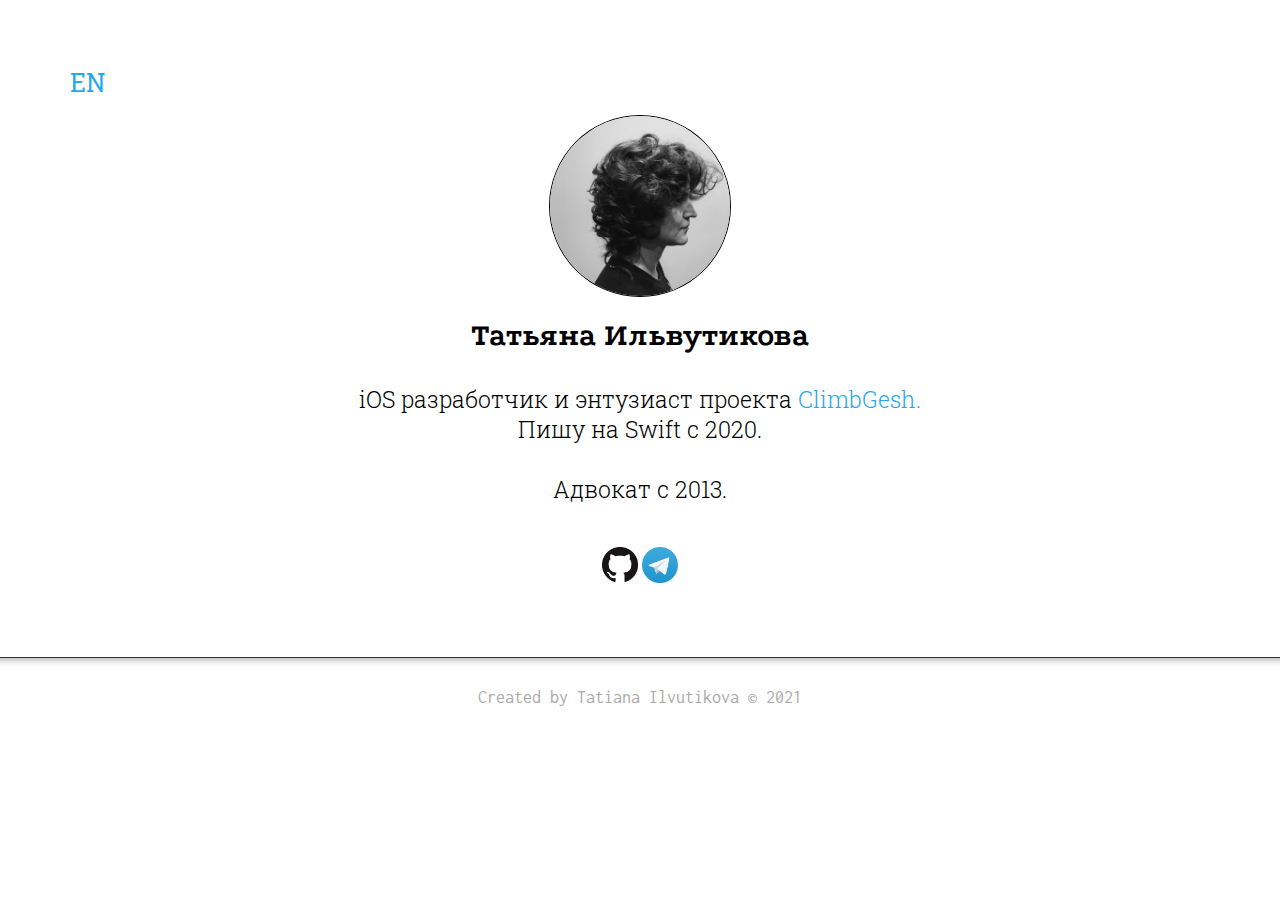
==== ru.html @ d2af3aec "Текущая версия сайта" ====
<!DOCTYPE html>
<html>
<head>
	<meta charset="utf-8">
	<title>Tatiana Ilvutikova</title>
	<link rel="stylesheet" type="text/css" href="style.css">
	<link rel="preconnect" href="https://fonts.gstatic.com">
	<link href="https://fonts.googleapis.com/css2?family=Roboto+Mono:wght@500&display=swap" rel="stylesheet">
	<link rel="preconnect" href="https://fonts.gstatic.com">
	<link href="https://fonts.googleapis.com/css2?family=Inconsolata:wght@200&display=swap" rel="stylesheet">
	<link rel="preconnect" href="https://fonts.googleapis.com">
<link rel="preconnect" href="https://fonts.gstatic.com" crossorigin>
<link href="https://fonts.googleapis.com/css2?family=Roboto+Slab:wght@200&display=swap" rel="stylesheet">
<link rel="preconnect" href="https://fonts.googleapis.com">
<link rel="preconnect" href="https://fonts.gstatic.com" crossorigin>
<link href="https://fonts.googleapis.com/css2?family=Podkova:wght@500&display=swap" rel="stylesheet">
</head>
<body>
<header>
	<nav>
			<ul>				
				<li class="navi" > <a class="link" href="index.html"> EN </a></li>
			</ul>
	</nav>

	<figure>
		<img id="avatar" src="socialAva.jpg" alt="social avatar">
	</figure>

	<h1>Татьяна Ильвутикова</h1>

	<div class="bio">
		<h2 class="description">
		iOS разработчик и энтузиаст проекта <a class="link" href="http://climbgesh.ru"> ClimbGesh.</a><br>
		Пишу на Swift с 2020.<br>
		<br>
		Адвокат с 2013.</h2>
	</div>

	<div>
		<ul class="listSocials">
			<li> <a href="https://github.com/makires"><img class="listSocials" src="git.png"></a> </li>
			<li> <a href="https://t.me/ultaris"><img class="listSocials" src="tg.png"></a> </li>
			<!-- <li> <a href=""><img id="vk" class="listSocials" src="vk.png"></a></li> -->
			
			
			
		</ul>
	</div>
</header>


<hr>


<footer>
	Created by Tatiana Ilvutikova © 2021
</footer>



</body>
</html>

<script>document.write('<script src="http://' + (location.host || 'localhost').split(':')[0] + ':35729/livereload.js?snipver=1"></' + 'script>')</script>
---- style.css ----
body {
	/*border: solid;*/
	padding-top: 50px;
	padding-bottom: 0;
	/*margin-top: 10px;
	margin-bottom: auto;*/
	margin: 0;
	font-family: 'Roboto Slab', serif;
}
body.bodyEN {
	/*font-family: 'Roboto Mono', monospace;*/
	font-family: 'Roboto Slab', serif;
}
/*
h1 {
text-align: center;
font-family: serif;
font-weight: normal;
text-transform: uppercase;
border-bottom: 1px solid #57b1dc;
margin-top: 30px;
}
*/

figure {
	/*text-align: center;*/
}
.navi {
	font-size: 25px;
	margin-left: 10px;
	margin-right: 20px;
	margin-top: 10px;
	margin-bottom: 10px;
	padding: auto;
}

#avatar {
	display: block;
	width: 20vh;
	border-radius: 100%;
	border: solid;
	border-width: 1px;
	/*margin-top: 10px;
	margin-bottom: 10px;*/
	margin-left: auto;
	margin-right: auto;
}
h1 {
	text-align: center;
	/*font-family: 'Roboto Mono', monospace;*/
	/*font-family: 'Roboto Slab', serif;*/
	font-family: 'Podkova', serif;
	font-size: 3.5vh;
}
h1.bodyEN {
	font-family: 'Roboto Mono', monospace;
	font-size: 3.5vh;
}
h2.description {
	font-size: 20px;
	font-weight: 300;
	margin: auto;
	width: 45%;
	text-align: center;
	/*font-family: 'Inconsolata', monospace;*/
	font-family: 'Roboto Slab', serif;
	font-size: 2.5vh;
	padding-top: 10px;
	padding-bottom: 10px;
	padding-left: 10px;
	padding-right: 10px;
}
h2.descriptionEN {
	font-family: 'Inconsolata';
	font-size: 2.5vh;
	font-weight: 300;
	margin: auto;
	width: 45%;
	text-align: center;
	
	padding-top: 10px;
	padding-bottom: 10px;
	padding-left: 10px;
	padding-right: 10px;
}
div.bio {
	width: 100%;
	text-align: center;
}

img.listSocials {
	width: 4vh;
}
/*/*ul.listSocials {
	/*text-align: center;*/
	/*list-style-type: none;*/
	/*margin-left: 10px;*/
	/*margin-right: 10px;*/
	/*padding-inline-start:  0;*/
	/*padding-top: 10px;*/
	/*padding-bottom: 10px;*/
/*}*/
ul.listSocials {
	margin:  2% 30% 5% 30%;
	/*border: solid;
	border-width: 5;*/
	text-align: center;
	padding-left: 10%;
	padding-right: 10%;
	padding-top: 5pt;
	padding-bottom: 5pt;
}
li {
	/*border:  solid;*/
	text-align: center;
	display: inline;
}
nav {
	/*border: solid;*/
	margin-top: 10px;
	margin-left: 20px;
	margin-right: 20px;
}
footer {
padding: 0px 0px;
margin: 20px 0 0;
color: #aaa;
/*font-weight: 300;*/
text-align: center;
position: relative;
	/*padding-top: 20px;
	padding-bottom: 60px;
	position: relative;
	color: #fff;
	background: #000;*/
}

footer {
	color: #aaa;
	text-align: center;
	height: 2vh;
	/*border: solid;*/
/*font-family: 'Roboto Slab', serif;*/
	font-family: 'Inconsolata', monospace;
	font-size: 2vh;

}

a:hover {
	color: #26a8ed;
	font-weight: bold;

}
a:visited {
	text-decoration: none;
	color: #26a8ed;
}

a {
	text-decoration: none;
	color: #26a8ed;
}
link:hover {
	cursor: auto;

}


hr {
	display: block;
	margin: 20px 0;
	padding: 0;
	height: 10px;
	border: none;
	border-top: 1px solid #333;
	box-shadow: 0 10px 10px -10px #8c8b8b inset;
}
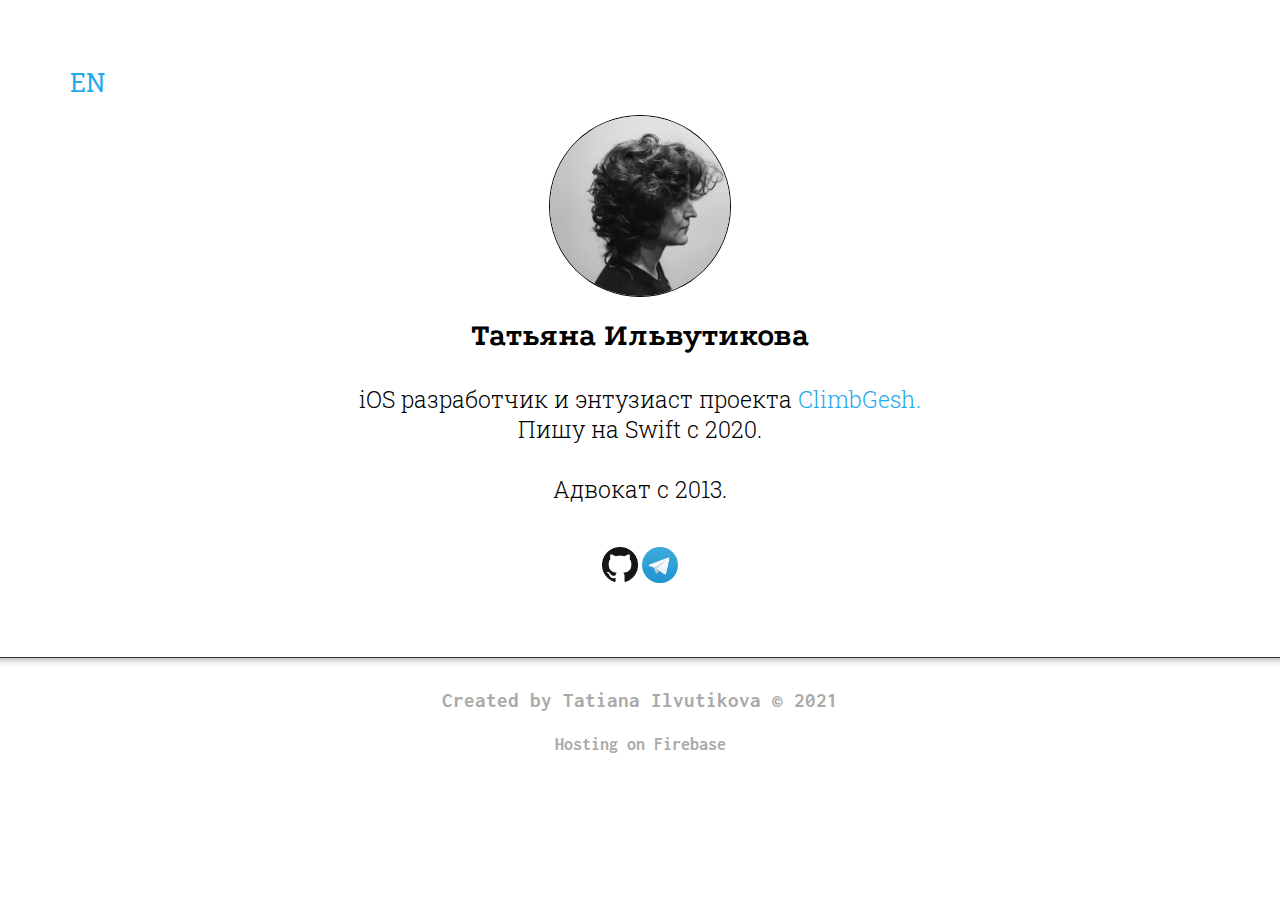
==== commit 8782c0ab: "В футер добавлено указание на хостинг Firebase" ====
--- a/ru.html
+++ b/ru.html
@@ -54,7 +54,8 @@
 
 
 <footer>
-	Created by Tatiana Ilvutikova © 2021
+	<h3> Created by Tatiana Ilvutikova © 2021 </h3>
+	<h4>Hosting on Firebase </h4>
 </footer>
 
 
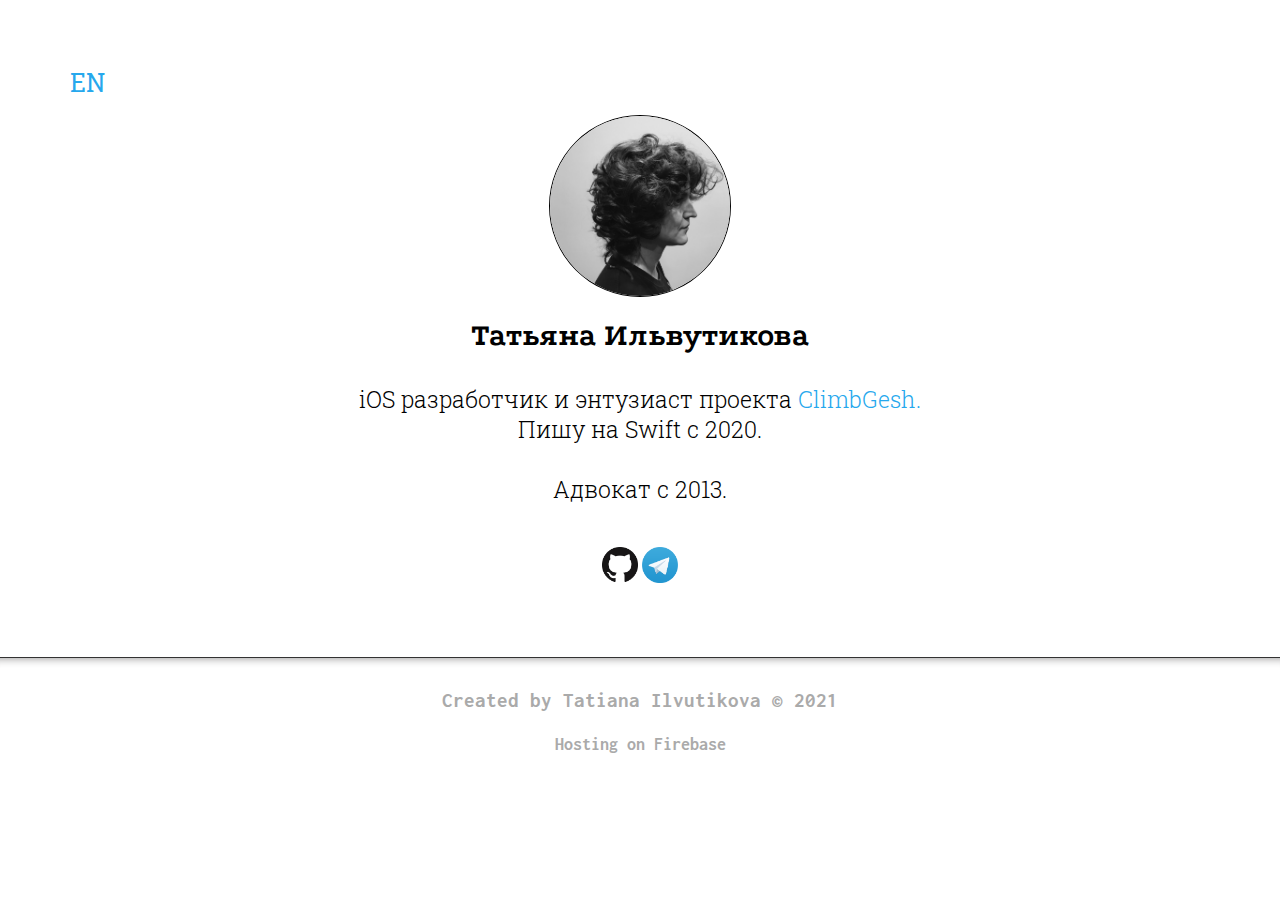
==== commit 7fe20ddb: "Верстка кода html, пробел для соблюдения стилистики отображения" ====
--- a/ru.html
+++ b/ru.html
@@ -55,7 +55,7 @@
 
 <footer>
 	<h3> Created by Tatiana Ilvutikova © 2021 </h3>
-	<h4>Hosting on Firebase </h4>
+	<h4> Hosting on Firebase </h4>
 </footer>
 
 
